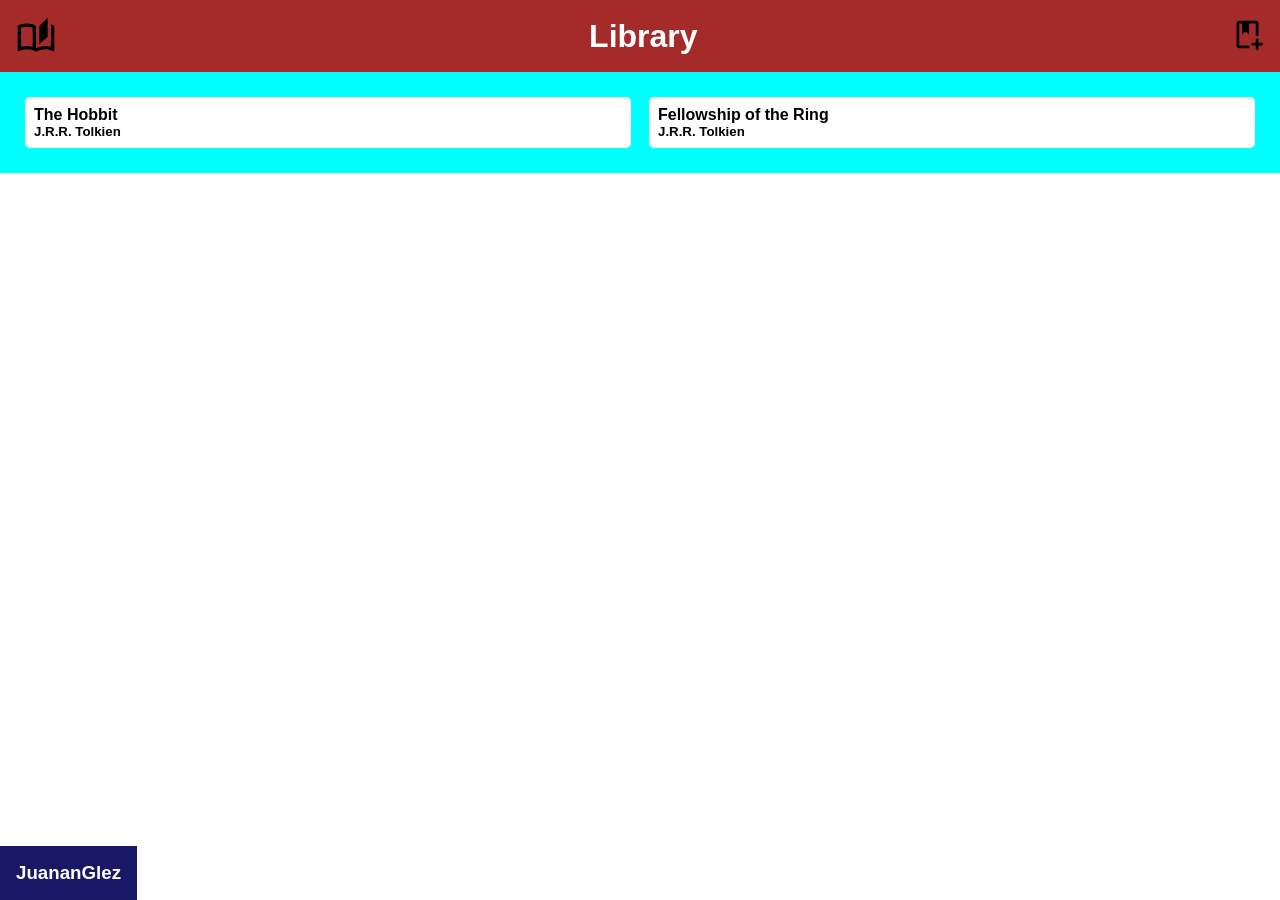
==== javascript/project-library/index.html @ 34a97cc0 "1st javascript's project started" ====
<!DOCTYPE html>
<html lang="en">

<head>
    <meta charset="UTF-8">
    <meta name="viewport" content="width=device-width, initial-scale=1.0">
    <title>Project-Library</title>
    <link rel="stylesheet" href="style.css">
</head>

<body>
    <div class="container">
        <div class="header">
            <img src="images/book-open-page-variant-outline.svg" alt="">
            <h1>Library</h1>
            <button onclick="showNewBook()" id="plus">
                <img class="plus" src="images/book-plus-outline.svg" alt="">
            </button>
        </div>
        <div class="content">
        </div>
        <form class="addbook">
            <div>
                <label>Title:</label><br>
                <input class="bracket" type="text" id="title">
            </div>
            <div>
                <label>Author:</label><br>
                <input class="bracket" type="text" id="author">
            </div>
            <div><input type="button" value="Add book" onclick="new newBook()"></div>
        </form>
        <div class="lower">
            <h3>JuananGlez</h3>
        </div>
    </div>
    <script src="library.js"></script>
</body>

</html>
---- javascript/project-library/style.css ----
* {
    margin: 0;
    padding: 0;
    align-content: center;
}

body {
    font-family: Arial, Helvetica, sans-serif;
    font-size: 1em;
}

img {
    width: auto;
    height: 2.5em;
}

.container {
    background-color: white;
    display: grid;
    grid-template-columns: 1fr;
    grid-template-rows: 8vh 85vh 7vh;
}

.header {
    background-color: brown;
    display: grid;
    grid-template-columns: 0fr 1fr 0fr;
    padding: 1em;
    color: white;
    text-align: center;
}

button {
    background-color: rgba(0, 0, 0, 0);
    border: 0px;
}

.plus {
    cursor: pointer;
}

.content {
    background-color: aqua;
    display: grid;
    grid-auto-flow: row;
    grid-template-columns: 1fr 1fr;
    padding: 1em;
    align-content: start;
    height: fit-content;
    min-height: stretch;
}

.card {
    background-color: white;
    margin: 1vh;
    padding: 1vh;
    border-radius: 5px;
}

.addbook {
    display: none;
    position: fixed;
    top: 6vh;
    right: 6vh;
    grid-template-rows: repeat(3, 1fr);
    padding: 1vh;
    justify-items: end;
    background-color: white;
    border-radius: 5px;
    border: 2px solid rgba(0, 0, 255, 0.33);
}

.bracket {
    border-radius: 5px;
    background-color: rgba(128, 128, 128, 0.255);
    cursor: text;
    width: 35vh;
}

.lower {
    position: fixed;
    align-self: flex-end;
    width: stretch;
    background-color: rgb(24, 24, 102);
    text-align: right;
    padding: 1em;
    color: white;
}
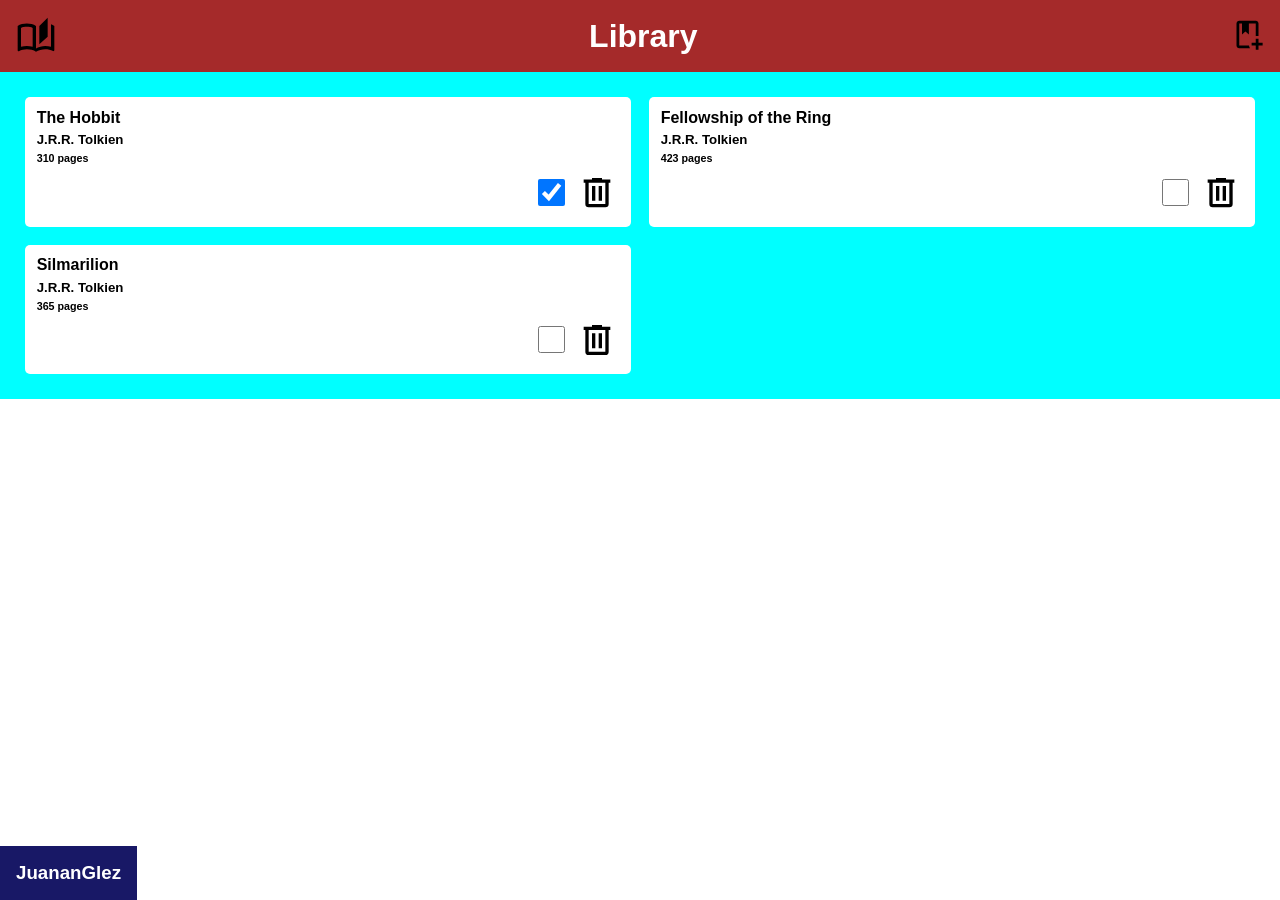
==== commit 9afc19fd: "0.1 Project: Library web" ====
--- a/javascript/project-library/index.html
+++ b/javascript/project-library/index.html
@@ -28,6 +28,14 @@
                 <label>Author:</label><br>
                 <input class="bracket" type="text" id="author">
             </div>
+            <div>
+                <label>Pages:</label><br>
+                <input class="bracket" type="text" id="pages">
+            </div>
+            <div style="width: stretch;">
+                <label>Read?:</label>
+                <input type="checkbox" id="read">
+            </div>
             <div><input type="button" value="Add book" onclick="new newBook()"></div>
         </form>
         <div class="lower">
--- a/javascript/project-library/style.css
+++ b/javascript/project-library/style.css
@@ -55,6 +55,25 @@
     margin: 1vh;
     padding: 1vh;
     border-radius: 5px;
+    display: grid;
+    grid-template-rows: 0fr 0fr 0fr 1fr;
+
+    * {
+        padding: 0.3vh;
+    }
+}
+
+.minus {
+    display: grid;
+    width: 10vh;
+    grid-template-columns: 1fr 1fr;
+    justify-self: flex-end;
+    justify-content: center;
+    align-items: center;
+}
+
+.readCheck {
+    height: 3vh;
 }
 
 .addbook {
